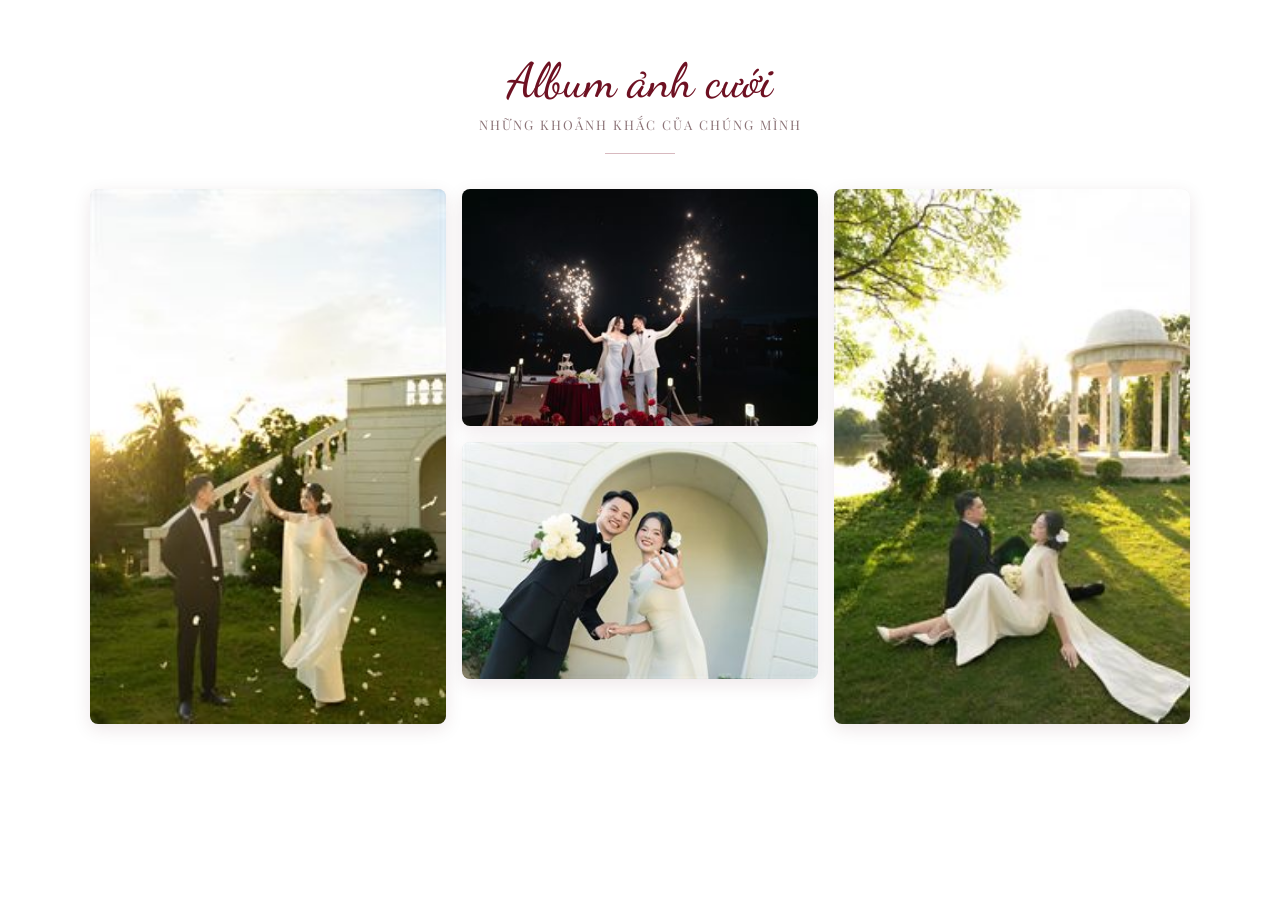
==== album.html @ 0efd7b64 "album" ====
<!DOCTYPE html>
<html lang="vi">
<head>
  <meta charset="UTF-8">
  <meta name="viewport" content="width=device-width, initial-scale=1.0">

  <title>Album ảnh cưới</title>
  <link rel="icon" type="image/x-icon" href="assets/img/icon_web.ico">

  <link rel="preconnect" href="https://fonts.googleapis.com">
  <link rel="preconnect" href="https://fonts.gstatic.com" crossorigin>

  <link href="https://fonts.googleapis.com/css2?family=Be+Vietnam+Pro:wght@400;500;600&family=Dancing+Script:wght@500;600&family=Playfair+Display:wght@500;600&display=swap" rel="stylesheet">

  <style>
    :root {
      --maroon: #6e1122;
      --maroon-dark: #4d0a17;
      --script-red: #a4192c;
      --ink: #3d3033;
      --cream: #fff;
      --serif: 'Playfair Display', Georgia, serif;
      --script: 'Dancing Script', cursive;
      --body: 'Be Vietnam Pro', system-ui, sans-serif;
    }

    * {
      box-sizing: border-box;
      margin: 0;
      padding: 0;
    }

    html {
      scroll-behavior: smooth;
    }

    body {
      font-family: var(--body);
      color: var(--ink);
      background: #fff;
      padding-bottom: 50px;
    }

    /* ===== HEADER ===== */

    .album-header {
      text-align: center;
      padding: 55px 20px 35px;
    }

    .album-header h1 {
      font-family: var(--script);
      font-size: 3rem;
      font-weight: 500;
      color: var(--maroon);
      line-height: 1.1;
    }

    .album-header p {
      margin-top: 8px;
      font-family: var(--serif);
      font-size: .82rem;
      letter-spacing: 2px;
      color: #8c7478;
    }

    .album-header::after {
      content: '';
      display: block;
      width: 70px;
      height: 1px;
      margin: 20px auto 0;
      background: #d8b9bf;
    }

    /* ===== BACK ===== */

    .album-back {
      position: fixed;
      top: 18px;
      left: 18px;
      z-index: 20;

      width: 42px;
      height: 42px;

      display: flex;
      align-items: center;
      justify-content: center;

      border-radius: 50%;

      color: #fff;
      background: var(--maroon);

      text-decoration: none;
      font-size: 1.15rem;

      box-shadow: 0 5px 15px rgba(0,0,0,.18);

      transition: transform .2s ease, background .2s ease;
    }

    .album-back:hover {
      transform: translateX(-2px);
      background: var(--maroon-dark);
    }

    /* ===== GALLERY ===== */

    .album-gallery {
      width: min(1100px, calc(100% - 32px));
      margin: 0 auto;

      columns: 3 280px;
      column-gap: 16px;
    }

    .album-item {
      width: 100%;
      display: block;

      margin-bottom: 16px;

      border-radius: 8px;
      overflow: hidden;

      cursor: pointer;

      background: #eee;

      break-inside: avoid;

      box-shadow: 0 5px 18px rgba(78,14,27,.10);

      transition:
        transform .3s ease,
        box-shadow .3s ease;
    }

    .album-item:hover {
      transform: translateY(-3px);
      box-shadow: 0 10px 25px rgba(78,14,27,.18);
    }

    .album-item img {
      width: 100%;
      height: auto;

      display: block;

      transition: transform .45s ease;
    }

    .album-item:hover img {
      transform: scale(1.025);
    }

    /* ===== LIGHTBOX ===== */

    .album-lightbox {
      position: fixed;
      inset: 0;

      z-index: 100;

      display: flex;
      align-items: center;
      justify-content: center;

      background: rgba(10,8,9,.96);

      opacity: 1;
      transition: opacity .3s ease;
    }

    .album-lightbox[hidden] {
      display: none;
    }

    .album-lightbox.is-closing {
      opacity: 0;
    }

    .album-lightbox img {
      max-width: 88vw;
      max-height: 86vh;

      object-fit: contain;

      border-radius: 6px;

      user-select: none;
      -webkit-user-drag: none;

      opacity: 0;

      transform: scale(.96);

      transition:
        opacity .35s ease,
        transform .35s ease;
    }

    .album-lightbox img.show {
      opacity: 1;
      transform: scale(1);
    }

    /* ===== BUTTONS ===== */

    .lb-close,
    .lb-prev,
    .lb-next {
      position: absolute;

      width: 46px;
      height: 46px;

      display: flex;
      align-items: center;
      justify-content: center;

      border-radius: 50%;

      border: 1px solid rgba(255,255,255,.2);

      background: rgba(255,255,255,.12);
      color: #fff;

      cursor: pointer;

      font-size: 1.3rem;

      transition:
        background .2s ease,
        transform .2s ease;
    }

    .lb-close:hover,
    .lb-prev:hover,
    .lb-next:hover {
      background: rgba(255,255,255,.25);
    }

    .lb-close {
      top: 18px;
      right: 18px;
    }

    .lb-prev {
      left: 25px;
      top: 50%;
      transform: translateY(-50%);
    }

    .lb-next {
      right: 25px;
      top: 50%;
      transform: translateY(-50%);
    }

    .lb-prev:hover,
    .lb-next:hover {
      transform: translateY(-50%) scale(1.06);
    }

    /* ===== COUNTER ===== */

    .lb-counter {
      position: absolute;
      bottom: 20px;
      left: 50%;

      transform: translateX(-50%);

      color: rgba(255,255,255,.75);

      font-size: .75rem;
      letter-spacing: 1px;
    }

    /* ===== MOBILE ===== */

    @media (max-width: 600px) {

      .album-header {
        padding: 45px 20px 28px;
      }

      .album-header h1 {
        font-size: 2.5rem;
      }

      .album-gallery {
        width: calc(100% - 20px);

        columns: 2 150px;
        column-gap: 8px;
      }

      .album-item {
        margin-bottom: 8px;
        border-radius: 5px;
      }

      .album-back {
        top: 12px;
        left: 12px;

        width: 38px;
        height: 38px;
      }

      .album-lightbox img {
        max-width: 94vw;
        max-height: 78vh;
      }

      .lb-prev,
      .lb-next {
        width: 38px;
        height: 38px;
        font-size: 1.1rem;
      }

      .lb-prev {
        left: 8px;
      }

      .lb-next {
        right: 8px;
      }

      .lb-close {
        top: 12px;
        right: 12px;
        width: 40px;
        height: 40px;
      }
    }
  </style>
</head>

<body>

  <!-- Quay lại thiệp -->
  <!-- <a href="index.html" class="album-back" aria-label="Quay lại">
    &#10094;
  </a> -->

  <!-- Tiêu đề -->
  <header class="album-header">
    <h1>Album ảnh cưới</h1>
    <p>NHỮNG KHOẢNH KHẮC CỦA CHÚNG MÌNH</p>
  </header>

  <!-- Toàn bộ ảnh -->
  <main class="album-gallery" id="albumGallery"></main>

  <!-- LIGHTBOX -->
  <div class="album-lightbox" id="albumLightbox" hidden>

    <button class="lb-close" id="lbClose" aria-label="Đóng">
      &#10005;
    </button>

    <button class="lb-prev" id="lbPrev" aria-label="Ảnh trước">
      &#10094;
    </button>

    <img id="lbImage" alt="Ảnh cưới">

    <button class="lb-next" id="lbNext" aria-label="Ảnh sau">
      &#10095;
    </button>

    <div class="lb-counter" id="lbCounter">
      1 / 1
    </div>

  </div>

  <!-- QUAN TRỌNG:
       dùng đúng file config của website -->
  <script src="/js/config.js"></script>

  <script>
    const gallery = window.WEDDING_CONFIG.gallery || [];
    const galleryThumbs = window.WEDDING_CONFIG.galleryThumbs || [];

    const galleryEl = document.getElementById('albumGallery');

    const lightbox = document.getElementById('albumLightbox');
    const lightboxImg = document.getElementById('lbImage');
    const counter = document.getElementById('lbCounter');

    let currentIndex = 0;

    /* =========================
       RENDER ALBUM
    ========================= */

    gallery.forEach((src, index) => {

      const item = document.createElement('div');
      item.className = 'album-item';

      const img = document.createElement('img');

      img.src = galleryThumbs[index] || src;
      img.alt = `Ảnh cưới ${index + 1}`;
      img.loading = 'lazy';
      img.decoding = 'async';

      item.appendChild(img);

      item.addEventListener('click', () => {
        openAlbum(index);
      });

      galleryEl.appendChild(item);
    });

    /* =========================
       OPEN
    ========================= */

    function openAlbum(index) {

      currentIndex = index;

      lightbox.hidden = false;

      requestAnimationFrame(() => {
        lightboxImg.classList.remove('show');

        setTimeout(() => {
          lightboxImg.src = gallery[currentIndex];
          counter.textContent =
            `${currentIndex + 1} / ${gallery.length}`;

          requestAnimationFrame(() => {
            lightboxImg.classList.add('show');
          });

        }, 80);
      });

      document.body.style.overflow = 'hidden';
    }

    /* =========================
       CLOSE
    ========================= */

    function closeAlbum() {

      lightboxImg.classList.remove('show');

      setTimeout(() => {
        lightbox.hidden = true;
        document.body.style.overflow = '';
      }, 250);
    }

    /* =========================
       NEXT / PREV
    ========================= */

    function moveAlbum(step) {

      currentIndex =
        (currentIndex + step + gallery.length)
        % gallery.length;

      lightboxImg.classList.remove('show');

      setTimeout(() => {

        lightboxImg.src = gallery[currentIndex];

        counter.textContent =
          `${currentIndex + 1} / ${gallery.length}`;

        requestAnimationFrame(() => {
          lightboxImg.classList.add('show');
        });

      }, 160);
    }

    /* =========================
       BUTTON
    ========================= */

    document
      .getElementById('lbClose')
      .addEventListener('click', closeAlbum);

    document
      .getElementById('lbPrev')
      .addEventListener('click', () => moveAlbum(-1));

    document
      .getElementById('lbNext')
      .addEventListener('click', () => moveAlbum(1));

    /* click nền để đóng */
    lightbox.addEventListener('click', (e) => {
      if (e.target === lightbox) {
        closeAlbum();
      }
    });

    /* =========================
       KEYBOARD
    ========================= */

    document.addEventListener('keydown', (e) => {

      if (lightbox.hidden) return;

      if (e.key === 'Escape') {
        closeAlbum();
      }

      if (e.key === 'ArrowLeft') {
        moveAlbum(-1);
      }

      if (e.key === 'ArrowRight') {
        moveAlbum(1);
      }
    });

  </script>

</body>
</html>
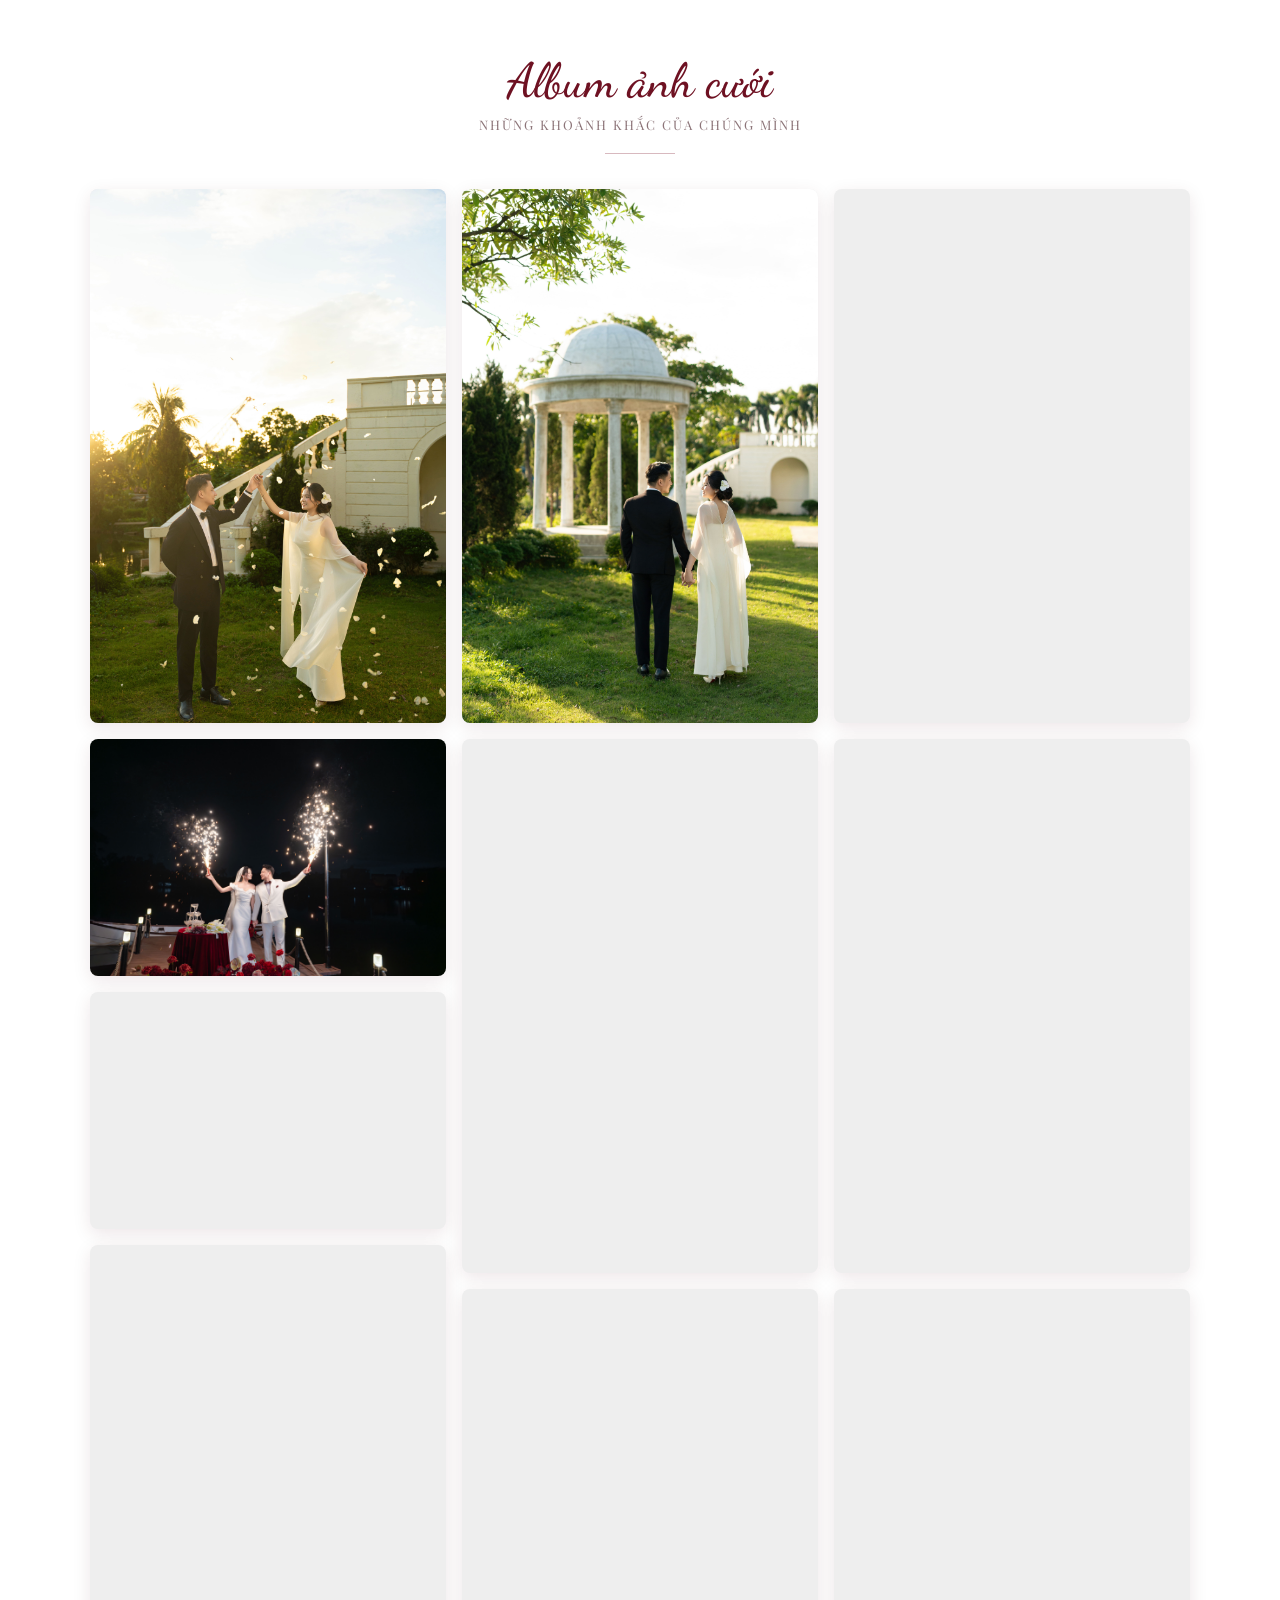
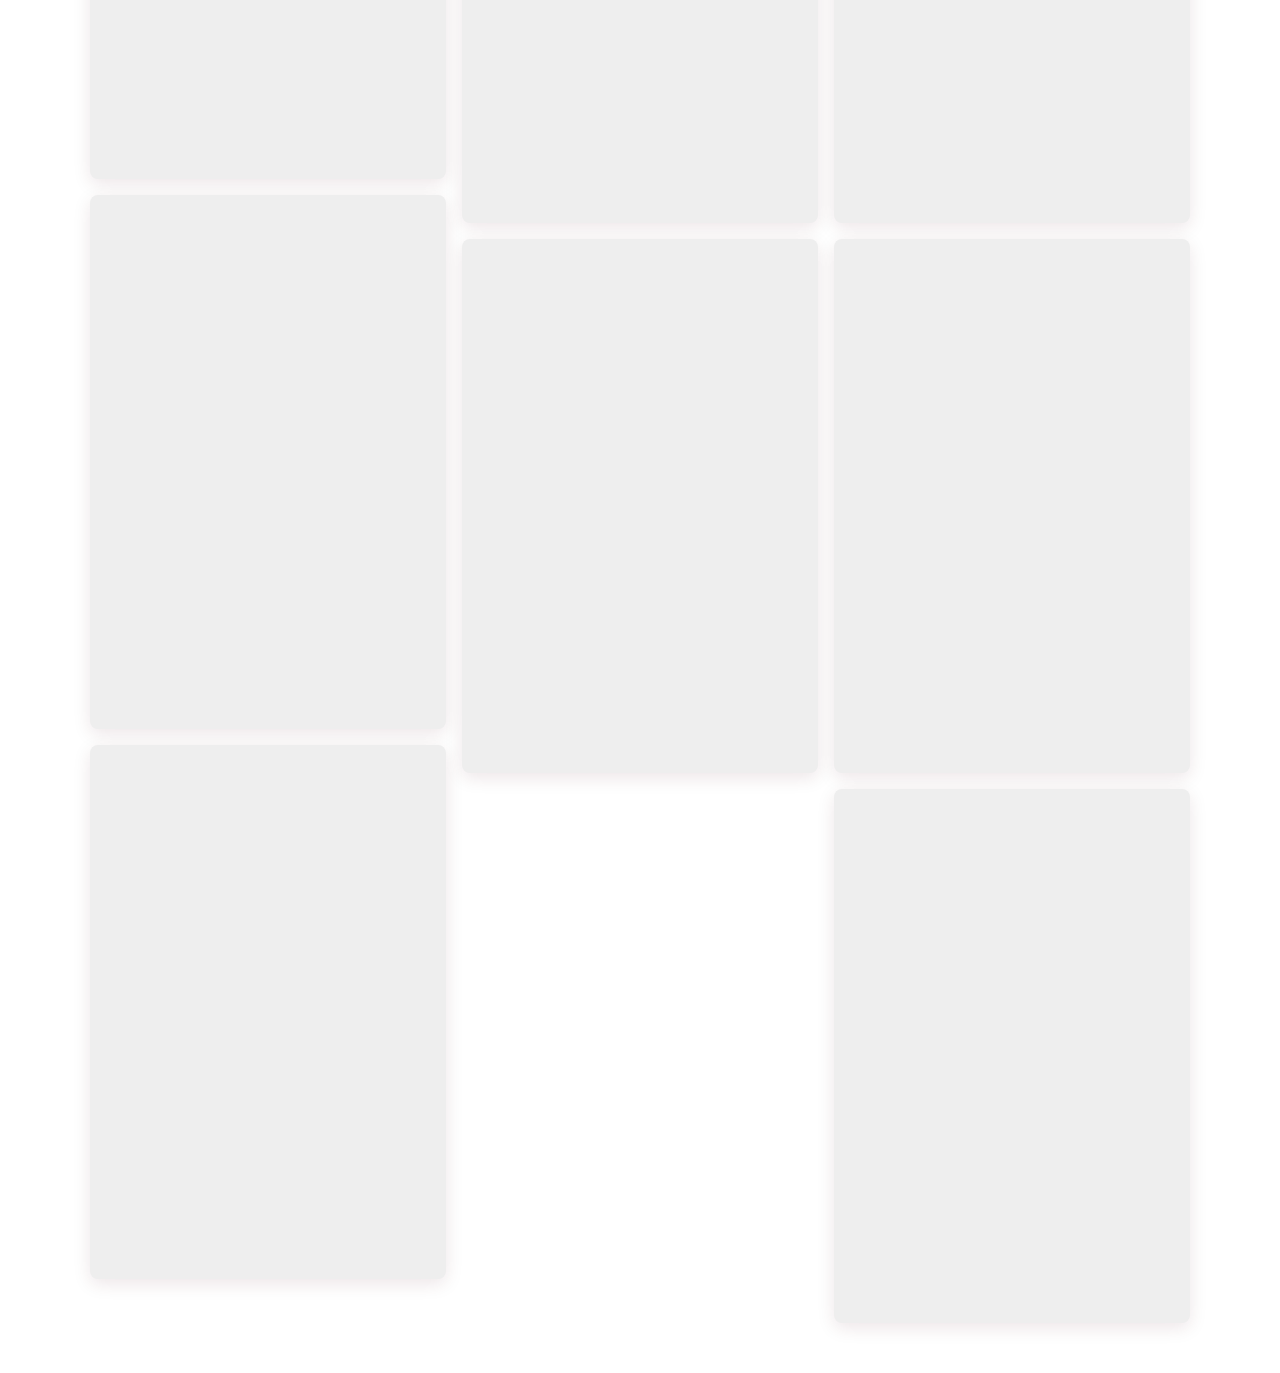
==== commit 3cd72f59: "album" ====
--- a/album.html
+++ b/album.html
@@ -339,6 +339,68 @@
         height: 40px;
       }
     }
+
+    .lb-thumbs {
+    position: absolute;
+    left: 50%;
+    bottom: 14px;
+    transform: translateX(-50%);
+
+    width: min(90vw, 700px);
+
+    display: flex;
+    align-items: center;
+    gap: 7px;
+
+    padding: 5px;
+    overflow-x: auto;
+
+    z-index: 10;
+    scrollbar-width: thin;
+    }
+
+    .lb-thumbs img {
+    flex: 0 0 58px;
+    width: 58px;
+    height: 42px;
+
+    object-fit: cover;
+    border-radius: 4px;
+
+    opacity: .5;
+    cursor: pointer;
+
+    border: 2px solid transparent;
+
+    transition:
+        opacity .2s ease,
+        border-color .2s ease,
+        transform .2s ease;
+    }
+
+    .lb-thumbs img:hover {
+    opacity: .85;
+    }
+
+    .lb-thumbs img.active {
+    opacity: 1;
+    border-color: #e6cf94;
+    transform: translateY(-2px);
+    }
+
+    @media (max-width: 600px) {
+    .lb-thumbs {
+        width: 94vw;
+        bottom: 10px;
+        gap: 5px;
+    }
+
+    .lb-thumbs img {
+        flex-basis: 52px;
+        width: 52px;
+        height: 38px;
+    }
+    }
   </style>
 </head>
 
@@ -371,6 +433,8 @@
 
     <img id="lbImage" alt="Ảnh cưới">
 
+    <div class="lb-thumbs" id="lbThumbs"></div>
+
     <button class="lb-next" id="lbNext" aria-label="Ảnh sau">
       &#10095;
     </button>
@@ -385,156 +449,374 @@
        dùng đúng file config của website -->
   <script src="/js/config.js"></script>
 
-  <script>
-    const gallery = window.WEDDING_CONFIG.gallery || [];
-    const galleryThumbs = window.WEDDING_CONFIG.galleryThumbs || [];
-
-    const galleryEl = document.getElementById('albumGallery');
-
-    const lightbox = document.getElementById('albumLightbox');
-    const lightboxImg = document.getElementById('lbImage');
-    const counter = document.getElementById('lbCounter');
+    <script>
+
+    /* =========================
+        ALBUM CONFIG
+    ========================= */
+
+    const gallery = [];
+
+    const ALBUM_PATH = 'assets/img/album/';
+    const MAX_ALBUM_IMAGES = 100;
+
+
+    /* =========================
+        LOAD ALL EXISTING IMAGES
+    ========================= */
+
+    async function loadGallery() {
+
+        const checks = [];
+
+        for (let i = 1; i <= MAX_ALBUM_IMAGES; i++) {
+
+        const src = `${ALBUM_PATH}${i}.jpg`;
+
+        checks.push(
+            new Promise((resolve) => {
+
+            const img = new Image();
+
+            img.onload = () => resolve(src);
+
+            img.onerror = () => resolve(null);
+
+            img.src = src;
+
+            })
+        );
+
+        }
+
+        const results = await Promise.all(checks);
+
+        results.forEach((src) => {
+
+        if (src) {
+            gallery.push(src);
+        }
+
+        });
+
+    }
+
+
+    /* =========================
+        DOM
+    ========================= */
+
+    const galleryEl =
+        document.getElementById('albumGallery');
+
+    const lightbox =
+        document.getElementById('albumLightbox');
+
+    const lightboxImg =
+        document.getElementById('lbImage');
+
+    const counter =
+        document.getElementById('lbCounter');
+
+    const thumbs =
+        document.getElementById('lbThumbs');
+
 
     let currentIndex = 0;
 
-    /* =========================
-       RENDER ALBUM
-    ========================= */
-
-    gallery.forEach((src, index) => {
-
-      const item = document.createElement('div');
-      item.className = 'album-item';
-
-      const img = document.createElement('img');
-
-      img.src = galleryThumbs[index] || src;
-      img.alt = `Ảnh cưới ${index + 1}`;
-      img.loading = 'lazy';
-      img.decoding = 'async';
-
-      item.appendChild(img);
-
-      item.addEventListener('click', () => {
-        openAlbum(index);
-      });
-
-      galleryEl.appendChild(item);
-    });
-
-    /* =========================
-       OPEN
+
+    /* =========================
+        UPDATE THUMBNAILS
+    ========================= */
+
+    function updateThumbs() {
+
+        Array.from(thumbs.children).forEach(
+        (thumb, index) => {
+
+            thumb.classList.toggle(
+            'active',
+            index === currentIndex
+            );
+
+        }
+        );
+
+    }
+
+
+    /* =========================
+        RENDER ALBUM
+    ========================= */
+
+    function renderAlbum() {
+
+        gallery.forEach((src, index) => {
+
+        /* ===== THUMB ===== */
+
+        const thumb =
+            document.createElement('img');
+
+        thumb.src = src;
+
+        thumb.alt =
+            `Ảnh cưới ${index + 1}`;
+
+        thumb.loading = 'lazy';
+
+        thumb.decoding = 'async';
+
+
+        thumb.addEventListener(
+            'click',
+            (e) => {
+
+            e.stopPropagation();
+
+            openAlbum(index);
+
+            }
+        );
+
+
+        thumbs.appendChild(thumb);
+
+
+        /* ===== ALBUM IMAGE ===== */
+
+        const item =
+            document.createElement('div');
+
+        item.className =
+            'album-item';
+
+
+        const img =
+            document.createElement('img');
+
+        img.src = src;
+
+        img.alt =
+            `Ảnh cưới ${index + 1}`;
+
+        img.loading = 'lazy';
+
+        img.decoding = 'async';
+
+
+        item.appendChild(img);
+
+
+        item.addEventListener(
+            'click',
+            () => openAlbum(index)
+        );
+
+
+        galleryEl.appendChild(item);
+
+        });
+
+    }
+
+
+    /* =========================
+        OPEN
     ========================= */
 
     function openAlbum(index) {
 
-      currentIndex = index;
-
-      lightbox.hidden = false;
-
-      requestAnimationFrame(() => {
+        currentIndex = index;
+
+        lightbox.hidden = false;
+
+        document.body.style.overflow = 'hidden';
+
         lightboxImg.classList.remove('show');
 
+
         setTimeout(() => {
-          lightboxImg.src = gallery[currentIndex];
-          counter.textContent =
+
+        lightboxImg.src =
+            gallery[currentIndex];
+
+        counter.textContent =
             `${currentIndex + 1} / ${gallery.length}`;
 
-          requestAnimationFrame(() => {
+        updateThumbs();
+
+
+        requestAnimationFrame(() => {
+
             lightboxImg.classList.add('show');
-          });
+
+        });
 
         }, 80);
-      });
-
-      document.body.style.overflow = 'hidden';
-    }
-
-    /* =========================
-       CLOSE
+
+    }
+
+
+    /* =========================
+        CLOSE
     ========================= */
 
     function closeAlbum() {
 
-      lightboxImg.classList.remove('show');
-
-      setTimeout(() => {
+        lightboxImg.classList.remove('show');
+
+
+        setTimeout(() => {
+
         lightbox.hidden = true;
+
         document.body.style.overflow = '';
-      }, 250);
-    }
-
-    /* =========================
-       NEXT / PREV
+
+        }, 250);
+
+    }
+
+
+    /* =========================
+        NEXT / PREV
     ========================= */
 
     function moveAlbum(step) {
 
-      currentIndex =
+        if (!gallery.length) return;
+
+
+        currentIndex =
         (currentIndex + step + gallery.length)
         % gallery.length;
 
-      lightboxImg.classList.remove('show');
-
-      setTimeout(() => {
-
-        lightboxImg.src = gallery[currentIndex];
+
+        lightboxImg.classList.remove('show');
+
+
+        setTimeout(() => {
+
+        lightboxImg.src =
+            gallery[currentIndex];
 
         counter.textContent =
-          `${currentIndex + 1} / ${gallery.length}`;
+            `${currentIndex + 1} / ${gallery.length}`;
+
+        updateThumbs();
+
 
         requestAnimationFrame(() => {
-          lightboxImg.classList.add('show');
+
+            lightboxImg.classList.add('show');
+
         });
 
-      }, 160);
-    }
-
-    /* =========================
-       BUTTON
+        }, 160);
+
+    }
+
+
+    /* =========================
+        BUTTONS
     ========================= */
 
     document
-      .getElementById('lbClose')
-      .addEventListener('click', closeAlbum);
+        .getElementById('lbClose')
+        .addEventListener(
+        'click',
+        closeAlbum
+        );
+
 
     document
-      .getElementById('lbPrev')
-      .addEventListener('click', () => moveAlbum(-1));
+        .getElementById('lbPrev')
+        .addEventListener(
+        'click',
+        () => moveAlbum(-1)
+        );
+
 
     document
-      .getElementById('lbNext')
-      .addEventListener('click', () => moveAlbum(1));
-
-    /* click nền để đóng */
-    lightbox.addEventListener('click', (e) => {
-      if (e.target === lightbox) {
-        closeAlbum();
-      }
-    });
-
-    /* =========================
-       KEYBOARD
-    ========================= */
-
-    document.addEventListener('keydown', (e) => {
-
-      if (lightbox.hidden) return;
-
-      if (e.key === 'Escape') {
-        closeAlbum();
-      }
-
-      if (e.key === 'ArrowLeft') {
-        moveAlbum(-1);
-      }
-
-      if (e.key === 'ArrowRight') {
-        moveAlbum(1);
-      }
-    });
-
-  </script>
+        .getElementById('lbNext')
+        .addEventListener(
+        'click',
+        () => moveAlbum(1)
+        );
+
+
+    /* =========================
+        CLICK BACKGROUND TO CLOSE
+    ========================= */
+
+    lightbox.addEventListener(
+        'click',
+        (e) => {
+
+        if (e.target === lightbox) {
+            closeAlbum();
+        }
+
+        }
+    );
+
+
+    /* =========================
+        KEYBOARD
+    ========================= */
+
+    document.addEventListener(
+        'keydown',
+        (e) => {
+
+        if (lightbox.hidden) return;
+
+
+        if (e.key === 'Escape') {
+            closeAlbum();
+        }
+
+
+        if (e.key === 'ArrowLeft') {
+            moveAlbum(-1);
+        }
+
+
+        if (e.key === 'ArrowRight') {
+            moveAlbum(1);
+        }
+
+        }
+    );
+
+
+    /* =========================
+        START
+    ========================= */
+
+    async function initAlbum() {
+
+        await loadGallery();
+
+
+        if (!gallery.length) {
+
+        galleryEl.innerHTML =
+            '<p>Chưa có ảnh trong album.</p>';
+
+        return;
+
+        }
+
+
+        renderAlbum();
+
+    }
+
+
+    initAlbum();
+
+    </script>
 
 </body>
 </html>
